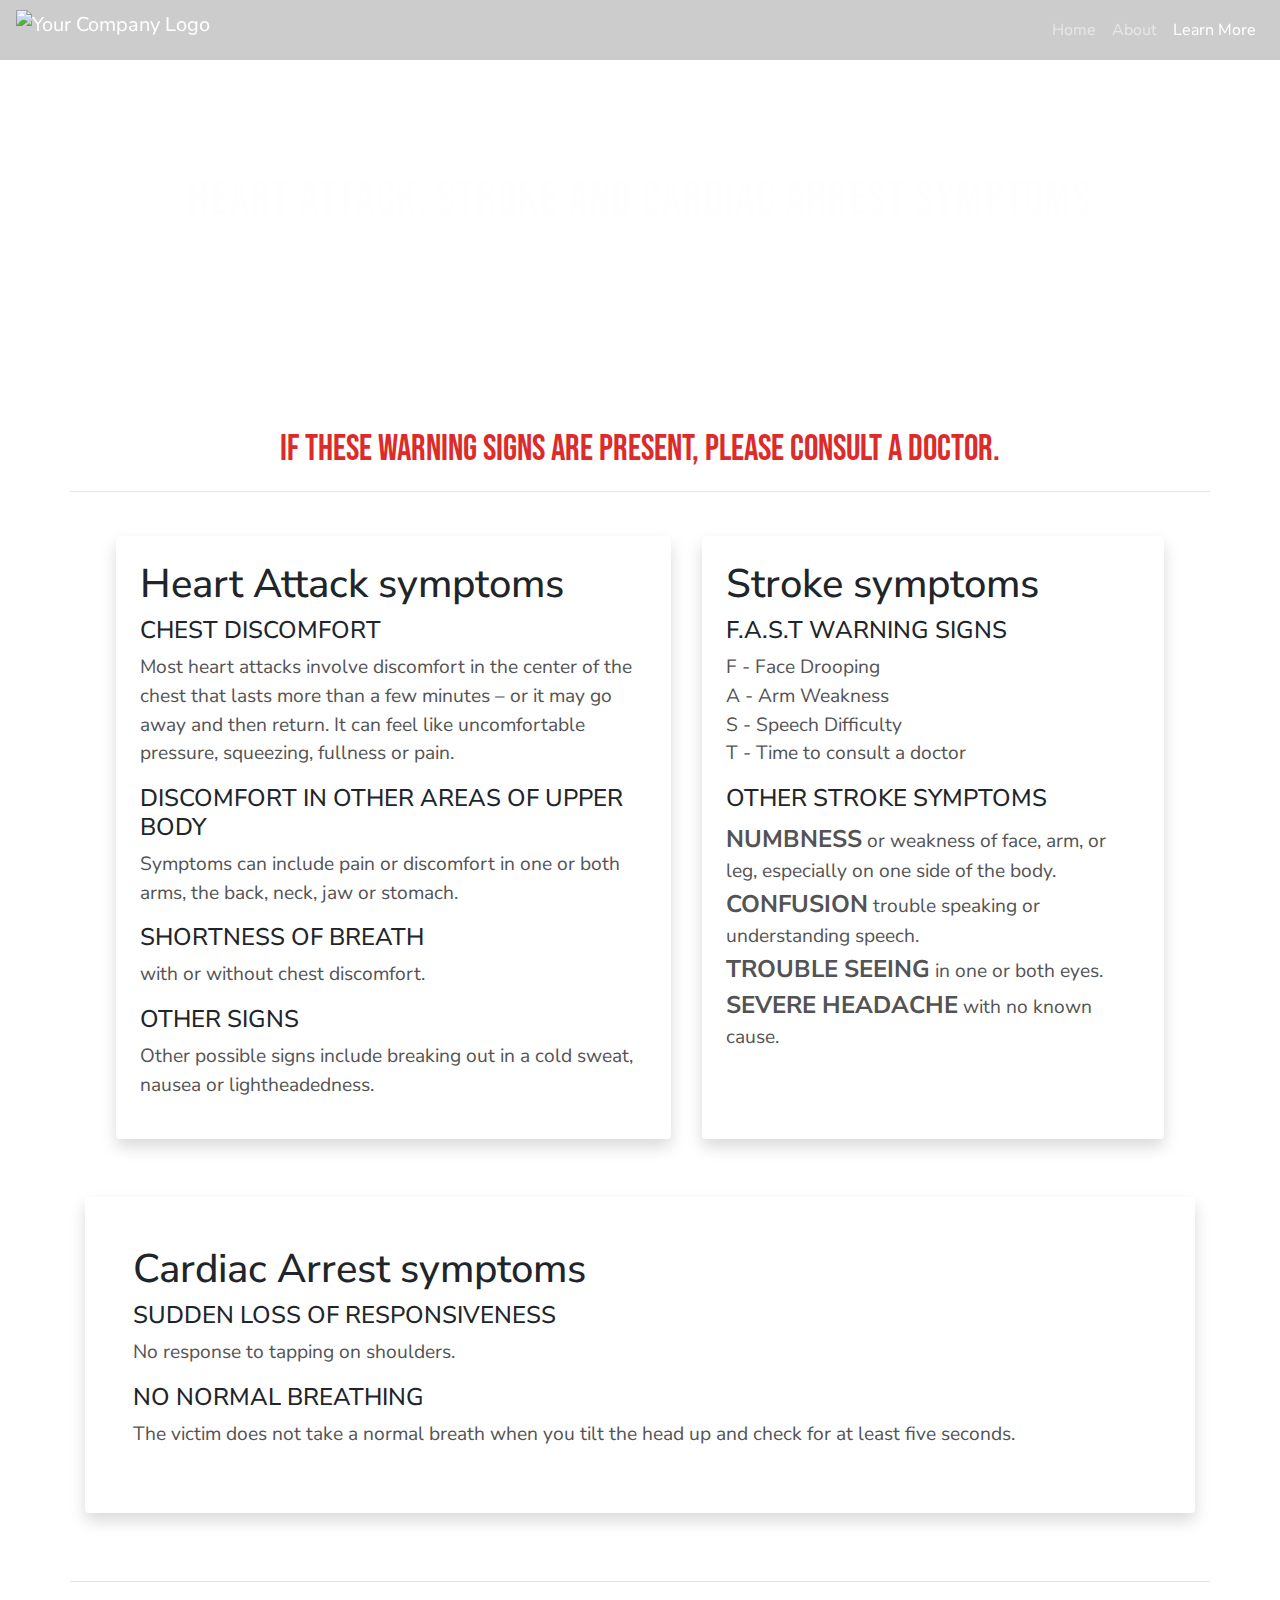
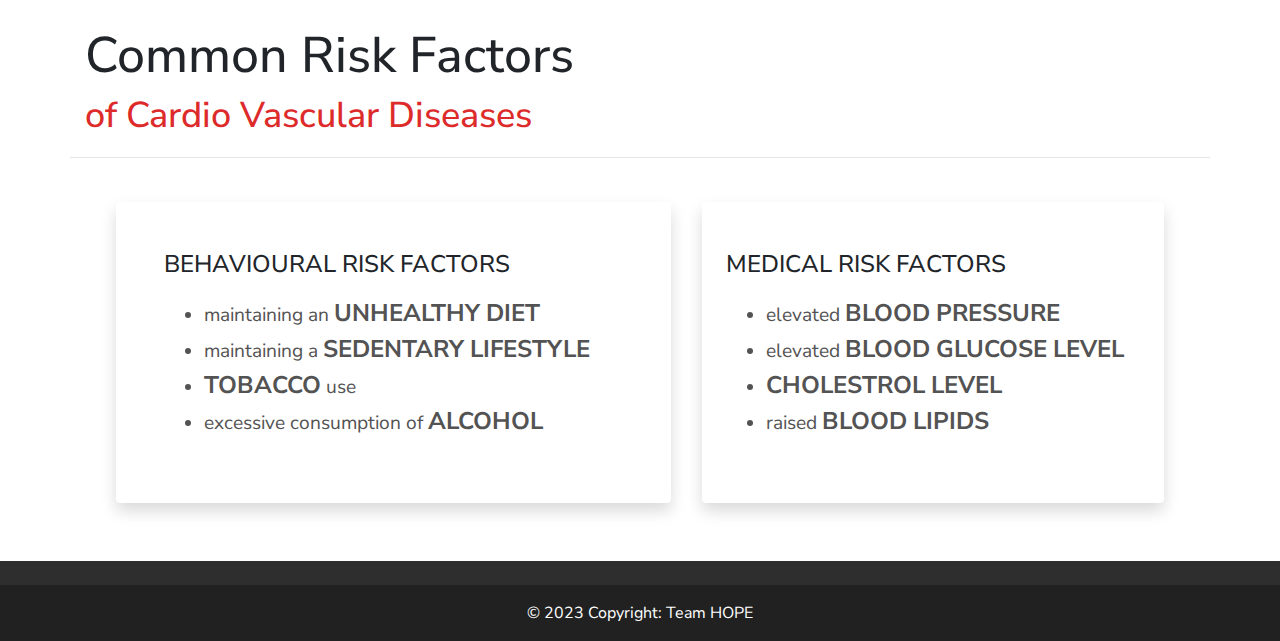
==== static/LearnMore.html @ 702ada6e "info update" ====
<!DOCTYPE html>
<html lang="en">

<head>
    <meta charset="UTF-8">
    <meta http-equiv="X-UA-Compatible" content="IE=edge">
    <meta name="viewport" content="width=device-width, initial-scale=1.0">
    <title>Learn More | HOPE</title>
    <link rel="icon" href="../static/images/title.ico" type="image/x-icon">


    <!-- google-fonts -->
    <link rel="preconnect" href="https://fonts.googleapis.com">
    <link rel="preconnect" href="https://fonts.gstatic.com" crossorigin>
    <link href="https://fonts.googleapis.com/css2?family=Inconsolata&family=Nunito+Sans:wght@600&display=swap"
        rel="stylesheet">
    <link rel="preconnect" href="https://fonts.googleapis.com">
    <link rel="preconnect" href="https://fonts.gstatic.com" crossorigin>
    <link href="https://fonts.googleapis.com/css2?family=Bebas+Neue&display=swap" rel="stylesheet">


    <link rel="icon" href="../static/images/page_title_icon.png" type="image/x-icon">
    <link rel="stylesheet" href="https://cdn.jsdelivr.net/npm/bootstrap@4.3.1/dist/css/bootstrap.min.css"
        integrity="sha384-ggOyR0iXCbMQv3Xipma34MD+dH/1fQ784/j6cY/iJTQUOhcWr7x9JvoRxT2MZw1T" crossorigin="anonymous">
    <link rel="stylesheet" href="../static/style.css">
    <script src="https://code.jquery.com/jquery-3.3.1.slim.min.js"
        integrity="sha384-q8i/X+965DzO0rT7abK41JStQIAqVgRVzpbzo5smXKp4YfRvH+8abtTE1Pi6jizo"
        crossorigin="anonymous"></script>
    <script src="https://cdn.jsdelivr.net/npm/popper.js@1.14.7/dist/umd/popper.min.js"
        integrity="sha384-UO2eT0CpHqdSJQ6hJty5KVphtPhzWj9WO1clHTMGa3JDZwrnQq4sF86dIHNDz0W1"
        crossorigin="anonymous"></script>
    <script src="https://cdn.jsdelivr.net/npm/bootstrap@4.3.1/dist/js/bootstrap.min.js"
        integrity="sha384-JjSmVgyd0p3pXB1rRibZUAYoIIy6OrQ6VrjIEaFf/nJGzIxFDsf4x0xIM+B07jRM"
        crossorigin="anonymous"></script>
    <script src="../static/script.js"></script>



</head>

<body class="cnew">

    <!-- navbar -->
    <nav class="navbar navbar-dark  navbar-expand-lg fixed-top opaque-navbar">
        <a class="navbar-brand d-flex align-items-center" href="../templates/index.html">
            <img class="logo" height="40rem%" src="../static/images/hope-nav-logo.png" alt="Your Company Logo">
        </a>
        <button class="navbar-toggler" type="button" data-toggle="collapse" data-target="#navbarNav"
            aria-controls="navbarNav" aria-expanded="false" aria-label="Toggle navigation">
            <span class="navbar-toggler-icon"></span>
        </button>
        <div class="collapse navbar-collapse justify-content-end" id="navbarNav">
            <ul class="navbar-nav">
                <li class="nav-item ">
                    <a class="nav-link" href="../templates/index.html">Home</a>
                </li>
                <li class="nav-item">
                    <a class="nav-link" href="../static/about.html">About</a>
                </li>
                <li class="nav-item active">
                    <a class="nav-link" href="#">Learn More</a>
                </li>
            </ul>
        </div>
    </nav>

    <div class="container-fluid text-center text-with-background">
        <h1 class="heading"
            style="margin-top: 70px; padding-top: 50px; margin-bottom: 50px; padding-bottom: 50px; font-family: 'Bebas Neue', sans-serif;
            letter-spacing: 1px; text-size-adjust: 20px;">
            Heart Attack, Stroke and Cardiac Arrest symptoms</h1>

    </div>
    <div class="container-fluid text-center ">
        <h2 class="subheading mt-5 mb-3" style="color:rgb(221, 42, 42) ;font-family: 'Bebas Neue', sans-serif; size:2px
        letter-spacing: 1px;">If these warning signs are present, please
            consult a
            doctor.</h2>
    </div>

    <hr class="pt-4" style="margin: 20px 70px 20px 70px;">

    <div class="container">
        <div class="row rinfo">
            <div class="col-md-6 shadow p-4 mb-5 bg-body-tertiary rounded">
                <h2 style="font-size: 2.50rem; text-align: left;">Heart Attack symptoms</h2>
                <h4 class="sh4">Chest Discomfort</h4>
                <p class="has  text-even">
                    Most heart attacks involve discomfort in the center of the chest that lasts more than a few minutes
                    – or it may go away and then return. It can feel like uncomfortable pressure, squeezing, fullness or
                    pain.
                </p>
                <h4 class="sh4">discomfort in other areas of upper body</h4>
                <p class="has text-even">
                    Symptoms can include pain or discomfort in one or both arms, the back, neck, jaw or stomach.
                </p>
                <h4 class="sh4">shortness of breath</h4>
                <p class="has text-even">
                    with or without chest discomfort.
                </p>
                <h4 class="sh4">other signs</h4>
                <p class="has text-even">
                    Other possible signs include breaking out in a cold sweat, nausea or lightheadedness.
                </p>
                <!-- <img src="" 
                     alt="Heart attack symptoms" style="size: 0.5rem;"> -->
            </div>
            <div class="col-md-5 shadow p-4 mb-5 bg-body-tertiary rounded ">
                <h2 style="font-size: 2.50rem; text-align: left;">Stroke symptoms</h2>
                <h4 class="sh4">F.A.S.T Warning Signs</h4>
                <p class="has text-even">
                    F - Face Drooping <br>
                    A - Arm Weakness <br>
                    S - Speech Difficulty <br>
                    T - Time to consult a doctor <br>
                </p>
                <h4 class="sh4">other Stroke symptoms</h4>
                <p class="has text-even" style="font-size: 1.2rem;">

                    <!-- <h5 style="font-weight: bolder; text-transform: uppercase;">Numbness</h5> -->
                    <span><strong>NUMBNESS</strong></span> or weakness of face, arm, or leg, especially on one side
                    of the body.<br>


                    <!-- <h5 style="font-weight: bolder; text-transform: uppercase;">Numbness</h5> -->
                    <span><strong>CONFUSION</strong></span> trouble speaking or understanding speech. <br>


                    <!-- <h5 style="font-weight: bolder; text-transform: uppercase;">Numbness</h5> -->
                    <span><strong>TROUBLE SEEING</strong></span> in one or both eyes. <br>


                    <!-- <h5 style="font-weight: bolder; text-transform: uppercase;">Numbness</h5> -->
                    <span><strong>SEVERE HEADACHE</strong></span> with no known cause.<br>

                </p>
                <!-- <img src="" 
                alt="Heart attack symptoms" style="size: 0.5rem;"> -->
            </div>
        </div>
        <div class="row rinfo">
            <div class="col shadow p-5 mb-5 bg-body-tertiary rounded ">
                <h2 style="font-size: 2.50rem; text-align: left;">Cardiac Arrest symptoms</h2>
                <h4 class="sh4">Sudden loss of Responsiveness</h4>
                <p class="has text-even">
                    No response to tapping on shoulders.
                </p>
                <h4 class="sh4">No normal breathing</h4>
                <p class="has text-even">
                    The victim does not take a normal breath when you tilt the head up and check for at least five
                    seconds.
                </p>
            </div>
        </div>
    </div>

    <hr class="pt-4" style="margin: 20px 70px 20px 70px;">

    <div class="container">
        <h1 class="heading">Common Risk Factors</h1>
        <h2 class="subheading" style="color:rgb(221, 42, 42)">of Cardio Vascular Diseases</h2>
    </div>

    <hr class="pt-4" style="margin: 20px 70px 20px 70px;">

    <div class="container">
        <div class="row rinfo">
            <div class="col-md-6 shadow p-5 mb-5 bg-body-tertiary rounded">
                <h4 class="sh4">Behavioural risk factors</h4>
                <p class="has text-even">
                <ul class="has">
                    <li>maintaining an <strong>UNHEALTHY DIET</strong></li>
                    <li>maintaining a <strong>SEDENTARY LIFESTYLE</strong></li>
                    <li><strong>TOBACCO</strong> use</li>
                    <li>excessive consumption of <strong>ALCOHOL</strong></li>
                </ul>
                </p>
            </div>
            <div class="col-md-5 shadow p-4 mb-5 bg-body-tertiary rounded pt-5">
                <h4 class="sh4">Medical risk factors</h4>
                <p class="has text-even">
                <ul class="has">

                    <li>elevated <strong>BLOOD PRESSURE</strong></li>
                    <li>elevated <strong>BLOOD GLUCOSE LEVEL</strong></li>
                    <li><strong>CHOLESTROL LEVEL</strong></li>
                    <li>raised <strong>BLOOD LIPIDS</strong></li>
                </ul>
                </p>
            </div>
        </div>
    </div>

    <footer class="page-footer font-small blue pt-4 info-color">   
   
        <div class="footer-copyright text-center py-3 info-color-dark">© 2023 Copyright:
          <a href="/"> Team HOPE </a>
        </div>  
    
      </footer>



</body>

</html>
---- static/style.css ----
/* .navbar{
background-color: #2b2d42 !important;
} */
/* .navbar {
  color: white;
  background-color: rgba(255, 255, 255, 0.8); 
  backdrop-filter: blur(10px); 
  -webkit-backdrop-filter: blur(10px);
} */
/* .navbar {
  background-color: rgba(255, 255, 255, 0.5);
  backdrop-filter: blur(10px);
} */

.opaque-navbar {
  background-color: rgba(0, 0, 0, 0.2);
  /* Transparent = rgba(0,0,0,0) / Translucent = (0,0,0,0.5)  */
  height: 60px;
  border-bottom: 0px;
  transition: background-color .5s ease 0s;
}
.opaque-navbar.opaque {
  background-color: #2E2E2E;
  height: 60px;
  transition: background-color .5s ease 0s;
}
.nav-item {
  display: flex;
  align-items: center;
  justify-content: center;
}

.carousel-caption {
  transform: translateY(-50%);
  top: 40%;
}
.carousel-caption h5{
  font-family: 'Bebas Neue', sans-serif;
  font-size: 7rem;
  letter-spacing: 5px;
}
/* Media query for mobile devices */
@media only screen and (max-width: 480px) {
  .carousel-caption h5 {
    font-size: 4rem; /* Adjust the font size for mobile devices */
  }
}

.c-item {
  height: 720px;
}

.c-img {
  height: 100%;
  object-fit: cover;
  filter: brightness(0.6);
}

.form_width {
  max-width: 850px;
  width: 100%;
  margin: 0 auto;
}

.progress-bar {
  width: 100%;
  height: 10px;
  background-color: #f2f2f2;
  border-radius: 10px;
}

.progress {
  height: 100%;
  background-color: #4CAF50;
  width: 0%;
  transition: width 0.5s ease-in-out;
}

.info-color {
  background-color: #2E2E2E;
  color: #ffffff;
}

.info-color-dark {
  background-color: #212121;
  color: #ffffff;
}


a:link {
  color: rgb(255, 255, 255);
  background-color: transparent;
  text-decoration: none;
}

a:hover {
  color: rgb(135, 239, 234);
  background-color: transparent;
  text-decoration: underline;
}

.test{
  font-size: 0.9rem;
  width: 90px;
  height: 33px;
}


.heading {
  font-size: 3.125rem;
}

.subheading {
  font-size: 2.25rem;
}

.sh4 {
  text-align: left;
  text-transform: uppercase;
}

.has {
  text-align: left;
  font-size: 1.2rem;
  color: rgb(83, 83, 83);
}

strong {
  font-size: 1.5rem;
}

.rinfo {
  margin: 10px 0px 10px 0px;
  display: flex;
  justify-content: space-evenly;
}

body {
  font-family: 'Inconsolata', monospace;
  font-family: 'Nunito Sans', sans-serif;
}
.pointer{
  cursor: pointer;
  
}
.modal-dialog {
  max-width: 800px;
}

.mdata {
  display: flex;
  justify-content: start;
}

.mhead {
  font-weight: bold;
}
.text-with-background {
  background-image: url("../static/images/LearnMore_img.jpg"); /* Replace "image.jpg" with the path to your background image */
  background-size: cover;
  background-position: center;
  text-align: center;
  color: #fefefe; /* Set the text color to contrast with the background image */
  padding: 50px;
}



.contributers{
  font-family: 'Bebas Neue', sans-serif;
  font-size: 2rem;
  letter-spacing: 2px;
  text-align: center;
}

.custom-content {
  display: flex;
  justify-content: space-between;
  width: 640px;
  height: 300px;
  margin: auto;
  padding: 20px;
  text-align: center;
}

.custom-card {
  cursor: pointer;
  border-radius: 7px;
  padding: 10px;
  width: 200px; 
  height: 250px;
  background-color: rgba(255, 255, 255, 0.2);
  box-shadow: 0px 0px 6px 3px rgba(0, 0, 0, 0.1);
  transition: 0.2s ease-in-out;
  margin-right: 40px;
}

.custom-card:last-child {
  margin-right: 0; 
}

.custom-card:hover {
  transform: scale(1.03);
}

.custom-avatar {
  width: 130px;
  height: 130px;
  object-fit: cover;
  object-position: 50% 50%;
  margin: 10px;
  box-shadow: 0 0 5px 0 rgba(0, 0, 0, 0.3);
  border-radius: 50%;
  transition: 0.15s ease-in-out;
}

.custom-details {
  margin-top: -15px;
}

.custom-details p {
  font-size: 1rem;
}
.icons {
  margin-top: 10px;
}

.icons a {
  display: inline-block;
  margin-top: 15px;
  margin-right: 5px;
  color: #000;
  font-size: 20px;
  text-decoration: none;
}

.icons a:hover {
  color: #00cc99;  
}

.custom-details {
  margin-top: -15px;
  font-family: "Flow Circular";
}

.custom-details p {
  font-size: 1rem;
}

.contributor{  
    justify-content: center;
    justify-items: center;
    display: grid;

}
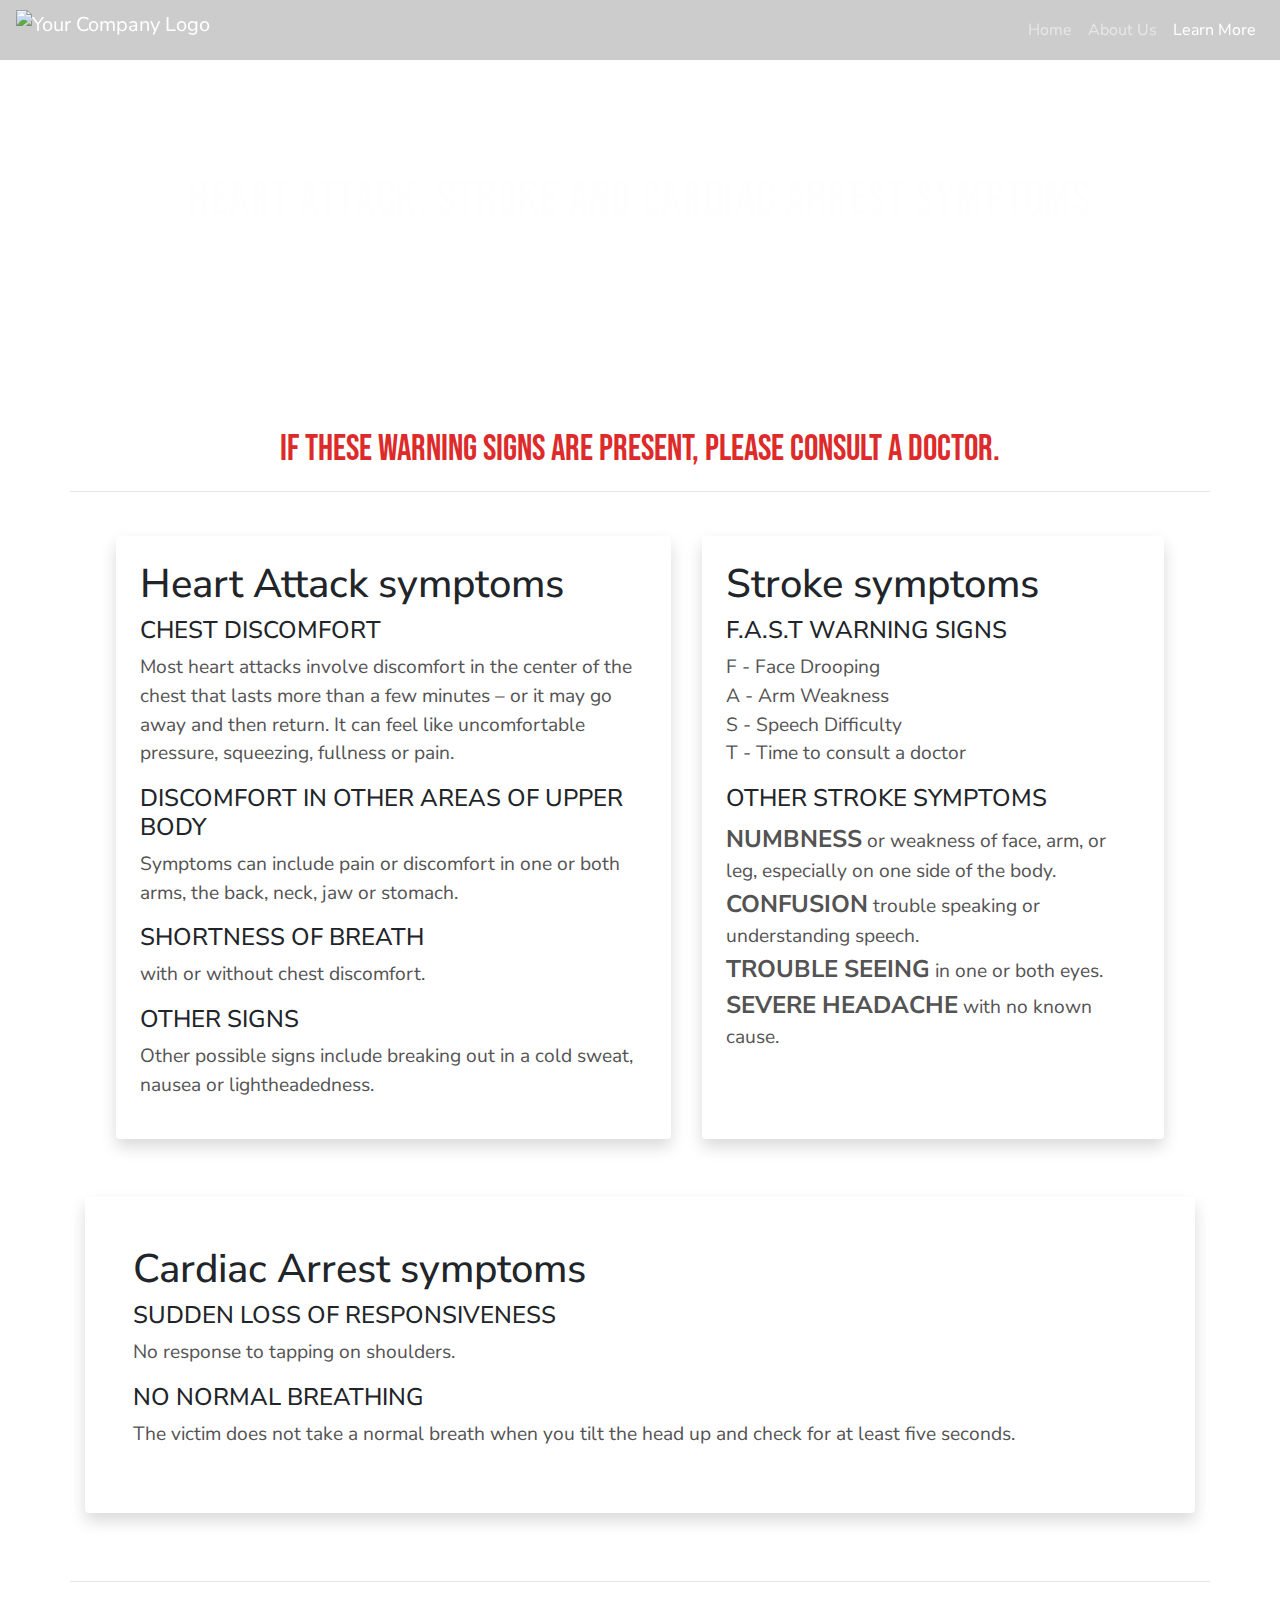
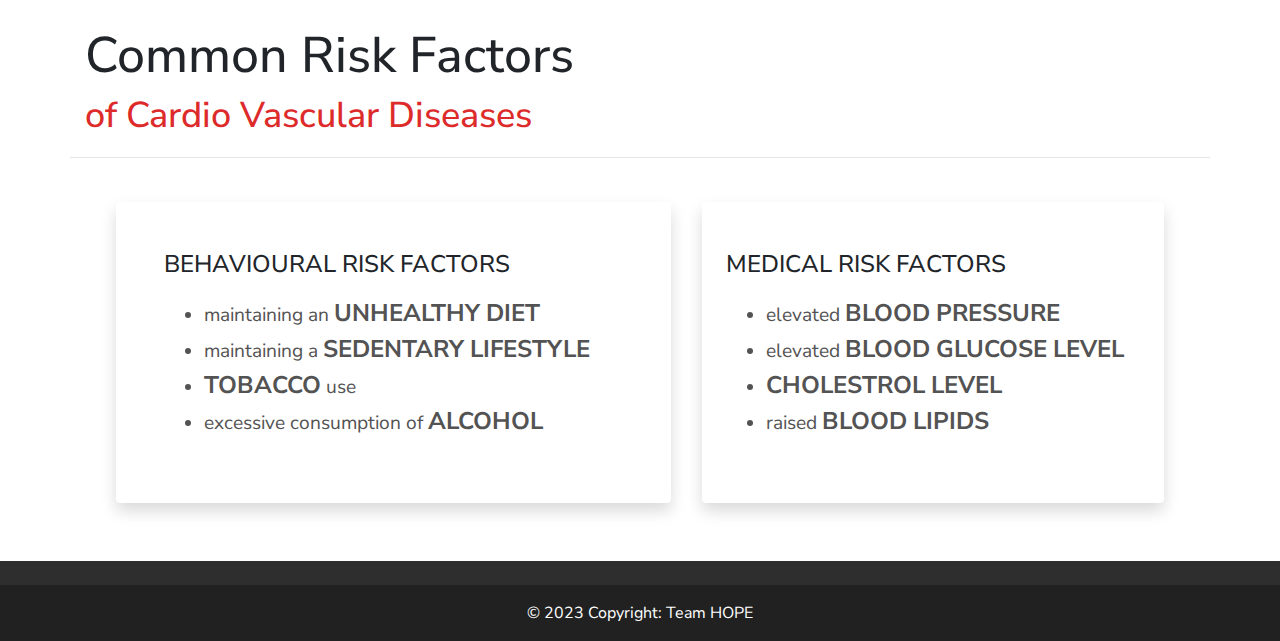
==== commit 8e82fbdc: "adding contributors" ====
--- a/static/LearnMore.html
+++ b/static/LearnMore.html
@@ -52,10 +52,10 @@
         <div class="collapse navbar-collapse justify-content-end" id="navbarNav">
             <ul class="navbar-nav">
                 <li class="nav-item ">
-                    <a class="nav-link" href="../templates/index.html">Home</a>
+                    <a class="nav-link" href="/">Home</a>
                 </li>
                 <li class="nav-item">
-                    <a class="nav-link" href="../static/about.html">About</a>
+                    <a class="nav-link" href="../static/about.html">About Us</a>
                 </li>
                 <li class="nav-item active">
                     <a class="nav-link" href="#">Learn More</a>
